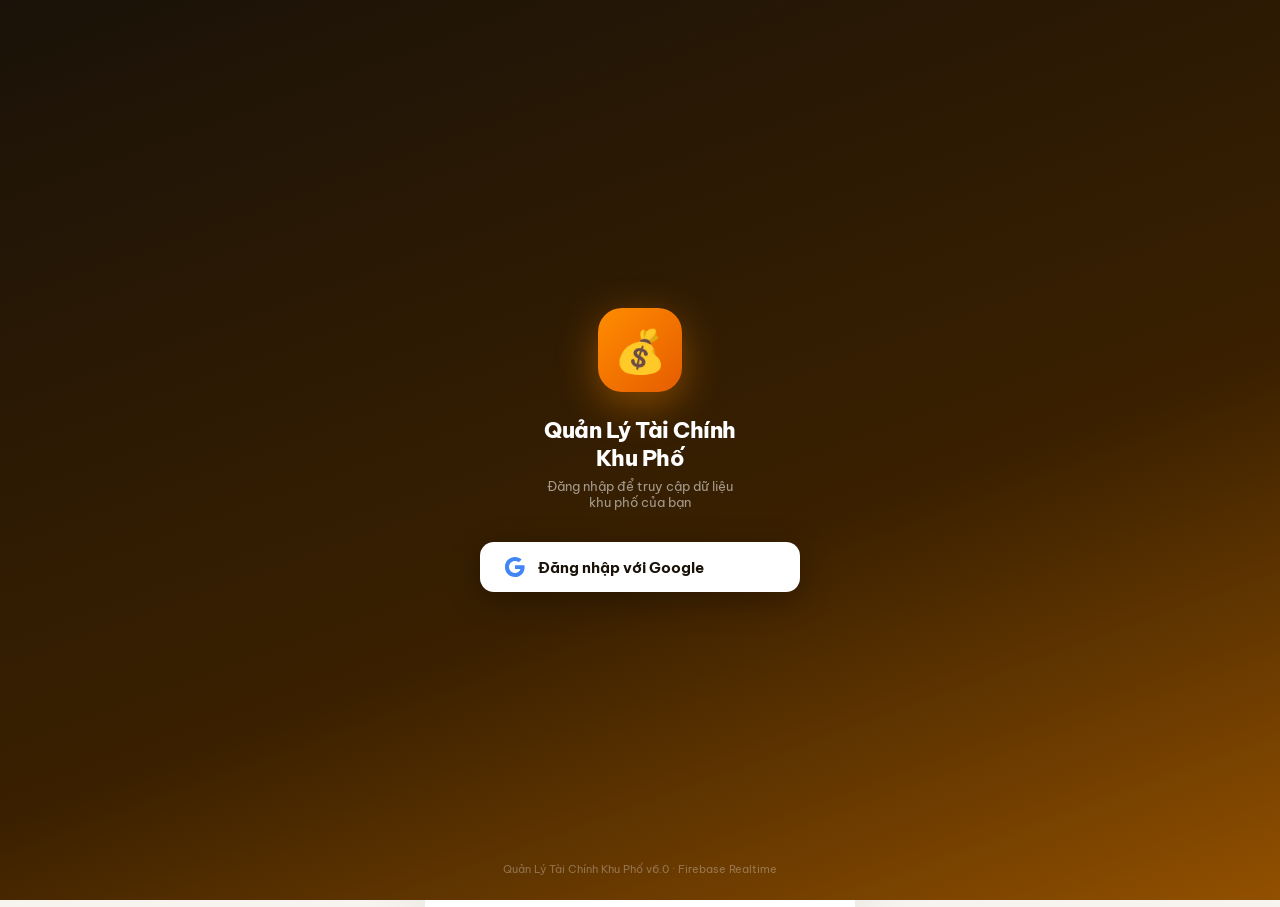
==== index.html @ 3a88b82d "Khoi tao du an Quan Ly Tai Chinh Khu Pho" ====
<!DOCTYPE html>
<html lang="vi">
<head>
<meta charset="utf-8"/>
<meta content="width=device-width, initial-scale=1.0, viewport-fit=cover" name="viewport"/>
<title>Quản Lý Tài Chính Khu Phố</title>

<!-- PWA META -->
<meta name="theme-color" content="#FF8C00"/>
<meta name="apple-mobile-web-app-capable" content="yes"/>
<meta name="apple-mobile-web-app-status-bar-style" content="black-translucent"/>
<meta name="apple-mobile-web-app-title" content="Tài Chính KP"/>
<meta name="mobile-web-app-capable" content="yes"/>
<meta name="application-name" content="Tài Chính KP"/>
<meta name="description" content="Ứng dụng quản lý tài chính khu phố – thu chi, báo cáo, đồng bộ đám mây Firebase, sao lưu JSON"/>
<link rel="manifest" href="./manifest.json" id="pwa-manifest"/>
<!-- Icon tĩnh (dùng khi host HTTPS); bản blob được JS tiêm dự phòng cho file:// -->
<link rel="apple-touch-icon" href="./icon-192.svg" id="apple-touch-icon"/>
<link rel="icon" type="image/svg+xml" href="./icon-192.svg" id="favicon-svg"/>

<link rel="preconnect" href="https://fonts.googleapis.com">
<link href="https://fonts.googleapis.com/css2?family=Be+Vietnam+Pro:wght@300;400;500;600;700;800&family=Playfair+Display:wght@700&display=swap" rel="stylesheet">
<link href="https://fonts.googleapis.com/css2?family=Material+Symbols+Outlined:opsz,wght,FILL,GRAD@20..48,100..700,0..1,-50..200" rel="stylesheet"/>
<!-- QR code thật (node-qrcode UMD) -->
<script src="https://cdn.jsdelivr.net/npm/qrcode@1.5.3/build/qrcode.min.js"></script>
<!-- Xuất Excel .xlsx (SheetJS) -->
<script src="https://cdn.jsdelivr.net/npm/xlsx@0.18.5/dist/xlsx.full.min.js"></script>
<!-- Firebase SDK (tách ra js/firebase.js — nạp dạng module) -->
<script type="module" src="./js/firebase.js"></script>
<!-- Stylesheet (tách ra css/styles.css) -->
<link rel="stylesheet" href="./css/styles.css">
</head>
<body>
<!-- LOGIN SCREEN -->
<div id="login-screen" style="
  position:fixed;inset:0;z-index:9999;
  background:linear-gradient(160deg,#1A1208 0%,#3A2000 60%,#FF8C00 150%);
  display:flex;flex-direction:column;align-items:center;justify-content:center;
  font-family:'Be Vietnam Pro',sans-serif;
  padding:32px 24px;
">
  <div style="width:84px;height:84px;border-radius:24px;background:linear-gradient(135deg,#FF8C00,#E65C00);display:flex;align-items:center;justify-content:center;font-size:42px;margin-bottom:24px;box-shadow:0 12px 40px rgba(255,140,0,0.4)">💰</div>
  <h1 style="color:white;font-size:22px;font-weight:800;margin:0 0 6px;letter-spacing:-.5px;text-align:center">Quản Lý Tài Chính<br>Khu Phố</h1>
  <p style="color:rgba(255,255,255,.55);font-size:13px;margin:0 0 32px;text-align:center">Đăng nhập để truy cập dữ liệu<br>khu phố của bạn</p>
  <button id="btn-google-login" onclick="signInWithGoogle()" style="
    display:flex;align-items:center;gap:12px;
    background:white;color:#1A1208;border:none;border-radius:14px;
    padding:14px 24px;font-size:15px;font-weight:700;
    font-family:inherit;cursor:pointer;width:100%;max-width:320px;
    box-shadow:0 8px 32px rgba(0,0,0,0.3);transition:transform .2s,box-shadow .2s;
  " onmouseover="this.style.transform='translateY(-2px)'" onmouseout="this.style.transform=''">
    <svg width="22" height="22" viewBox="0 0 48 48"><path fill="#4285F4" d="M44.5 20H24v8.5h11.8C34.7 33.9 29.8 37 24 37c-7.2 0-13-5.8-13-13s5.8-13 13-13c3.1 0 5.9 1.1 8.1 2.9l6.4-6.4C34.6 4.1 29.6 2 24 2 11.8 2 2 11.8 2 24s9.8 22 22 22c11 0 21-8 21-22 0-1.3-.2-2.7-.5-4z"/></svg>
    Đăng nhập với Google
  </button>
  <div id="login-loading" style="display:none;margin-top:20px;color:rgba(255,255,255,.6);font-size:13px;align-items:center;gap:8px">
    <div style="width:16px;height:16px;border:2px solid rgba(255,255,255,.3);border-top-color:white;border-radius:50%;animation:spin 1s linear infinite"></div>
    Đang đăng nhập...
  </div>
  <p id="login-error" style="color:#FF6B6B;font-size:12px;margin-top:16px;text-align:center;display:none"></p>
  <div style="position:absolute;bottom:24px;color:rgba(255,255,255,.3);font-size:11px;text-align:center">
    Quản Lý Tài Chính Khu Phố v6.0 · Firebase Realtime
  </div>
</div>

<!-- NEIGHBORHOOD PICKER SCREEN -->
<div id="nb-picker-screen" style="
  position:fixed;inset:0;z-index:9998;display:none;
  background:linear-gradient(160deg,#1A1208 0%,#3A2000 60%,#FF8C00 150%);
  font-family:'Be Vietnam Pro',sans-serif;overflow-y:auto;
  padding:40px 24px 32px;
">
  <div style="max-width:380px;margin:0 auto">
    <div style="text-align:center;margin-bottom:32px">
      <div style="width:64px;height:64px;border-radius:18px;background:linear-gradient(135deg,#FF8C00,#E65C00);display:flex;align-items:center;justify-content:center;font-size:32px;margin:0 auto 16px;box-shadow:0 8px 24px rgba(255,140,0,0.4)">🏘️</div>
      <h2 style="color:white;font-size:20px;font-weight:800;margin:0 0 6px">Chọn Khu Phố</h2>
      <p id="nb-picker-user" style="color:rgba(255,255,255,.55);font-size:12px;margin:0">Đã đăng nhập</p>
    </div>

    <!-- Existing neighborhoods -->
    <div id="my-neighborhoods-section" style="display:none;margin-bottom:20px">
      <div style="color:rgba(255,255,255,.6);font-size:11px;font-weight:700;text-transform:uppercase;letter-spacing:1px;margin-bottom:10px">Khu phố của bạn</div>
      <div id="my-neighborhoods-list"></div>
    </div>

    <!-- Join with code -->
    <div style="background:rgba(255,255,255,.1);border-radius:16px;padding:18px;margin-bottom:14px;backdrop-filter:blur(10px)">
      <div style="color:white;font-size:14px;font-weight:700;margin-bottom:12px;display:flex;align-items:center;gap:8px">
        <span style="font-size:20px">🔑</span> Tham gia bằng mã
      </div>
      <input id="join-code-input" type="text" placeholder="Nhập mã khu phố (VD: KP-1234)"
        style="width:100%;padding:12px 14px;border:2px solid rgba(255,255,255,.3);border-radius:10px;background:rgba(255,255,255,.15);color:white;font-family:inherit;font-size:14px;font-weight:600;outline:none;letter-spacing:2px;text-transform:uppercase;margin-bottom:10px"
        oninput="this.value=this.value.toUpperCase()"
        onkeydown="if(event.key==='Enter') joinNeighborhood()">
      <button onclick="joinNeighborhood()" style="width:100%;padding:12px;background:white;color:#1A1208;border:none;border-radius:10px;font-family:inherit;font-size:14px;font-weight:700;cursor:pointer">
        Tham gia khu phố
      </button>
    </div>

    <!-- Create new -->
    <div style="background:rgba(255,255,255,.08);border-radius:16px;padding:18px;backdrop-filter:blur(10px)">
      <div style="color:white;font-size:14px;font-weight:700;margin-bottom:12px;display:flex;align-items:center;gap:8px">
        <span style="font-size:20px">✨</span> Tạo khu phố mới
      </div>
      <input id="create-nb-name" type="text" placeholder="Tên khu phố (VD: Khu phố 3, P.Tân Hiệp)"
        style="width:100%;padding:12px 14px;border:2px solid rgba(255,255,255,.3);border-radius:10px;background:rgba(255,255,255,.15);color:white;font-family:inherit;font-size:13px;outline:none;margin-bottom:10px"
        onkeydown="if(event.key==='Enter') createNeighborhood()">
      <button onclick="createNeighborhood()" style="width:100%;padding:12px;background:linear-gradient(135deg,#FF8C00,#E65C00);color:white;border:none;border-radius:10px;font-family:inherit;font-size:14px;font-weight:700;cursor:pointer">
        Tạo & Trở thành Thủ quỹ
      </button>
    </div>

    <p id="nb-picker-error" style="color:#FF6B6B;font-size:12px;margin-top:14px;text-align:center;display:none"></p>
    <p id="nb-picker-loading" style="color:rgba(255,255,255,.6);font-size:12px;margin-top:14px;text-align:center;display:none">⏳ Đang xử lý...</p>

    <div style="text-align:center;margin-top:20px">
      <button onclick="signOutUser()" style="background:none;border:none;color:rgba(255,255,255,.4);font-size:12px;font-family:inherit;cursor:pointer">Đăng xuất</button>
    </div>
  </div>
</div>

<!-- Loading overlay -->
<div id="app-loading" style="
  position:fixed;inset:0;z-index:500;
  background:rgba(255,255,255,0.95);
  display:flex;flex-direction:column;align-items:center;justify-content:center;
  gap:14px;font-family:'Be Vietnam Pro',sans-serif;
">
  <div style="width:48px;height:48px;border:3px solid #EAE4DC;border-top-color:#FF8C00;border-radius:50%;animation:spin 1s linear infinite"></div>
  <p id="loading-text" style="font-size:14px;font-weight:600;color:#7A6E62">Đang tải dữ liệu...</p>
</div>

<!-- PWA INSTALL BANNER -->
<div id="pwa-banner">
  <div class="pwa-banner-icon">💰</div>
  <div class="pwa-banner-text">
    <div class="pwa-banner-title">Cài đặt ứng dụng</div>
    <div class="pwa-banner-sub">Dùng như app thật, không cần mạng</div>
  </div>
  <div class="pwa-banner-actions">
    <button class="pwa-btn-install" onclick="installPWA()">Cài đặt</button>
    <button class="pwa-btn-dismiss" onclick="dismissBanner()"><span class="material-symbols-outlined" style="font-size:18px">close</span></button>
  </div>
</div>

<div class="app">
  <!-- HEADER -->
  <header>
    <div class="avatar" id="header-avatar" onclick="showPage('settings')" style="cursor:pointer">
      <img id="user-photo" src="" alt="" style="width:100%;height:100%;border-radius:50%;object-fit:cover;display:none">
      <span class="material-symbols-outlined" id="user-default-icon" style="font-size:22px">account_circle</span>
    </div>
    <div class="header-info">
      <p id="header-greeting">Chào mừng trở lại,</p>
      <h2 id="neighborhood-name">Khu phố 3, P. Tân Hiệp</h2>
    </div>
    <div class="header-actions">
      <div id="sync-indicator" style="display:none;width:8px;height:8px;border-radius:50%;background:#2D9E6A;margin-right:4px" title="Đã đồng bộ Firebase"></div>
      <button class="icon-btn" onclick="toggleDarkMode()" title="Chế độ tối / sáng">
        <span class="material-symbols-outlined" id="theme-icon" style="font-size:22px">dark_mode</span>
      </button>
      <button class="icon-btn admin-only" onclick="openApprovalModal()" title="Duyệt chi" style="position:relative">
        <span class="material-symbols-outlined" style="font-size:22px">pending_actions</span>
        <span id="approval-header-badge" style="display:none;position:absolute;top:2px;right:2px;background:var(--danger);color:white;font-size:9px;font-weight:800;min-width:14px;height:14px;border-radius:7px;padding:0 3px;line-height:14px;text-align:center"></span>
      </button>
      <button class="icon-btn" onclick="showPage('settings')" title="Cài đặt"><span class="material-symbols-outlined" style="font-size:22px">settings</span></button>
    </div>
  </header>

  <!-- MAIN -->
  <main>
    <!-- DASHBOARD PAGE -->
    <div class="page active" id="page-dashboard">
      <div class="balance-card">
        <p class="balance-label">Số dư quỹ hiện tại</p>
        <div class="balance-amount" id="total-balance">0<span>VND</span></div>
        <div class="balance-footer">
          <div>
            <div style="opacity:.75; font-size:11px; margin-bottom:2px;">Cập nhật lần cuối</div>
            <div id="last-updated" style="font-size:12px; font-weight:600;">--</div>
          </div>
          <span class="material-symbols-outlined icon">account_balance_wallet</span>
        </div>
      </div>
      <div class="stat-row">
        <div class="stat-card">
          <div class="stat-icon income"><span class="material-symbols-outlined">trending_up</span></div>
          <div><div class="stat-label">Thu tháng này</div><div class="stat-value income" id="month-income">0đ</div></div>
        </div>
        <div class="stat-card">
          <div class="stat-icon expense"><span class="material-symbols-outlined">trending_down</span></div>
          <div><div class="stat-label">Chi tháng này</div><div class="stat-value expense" id="month-expense">0đ</div></div>
        </div>
      </div>
      <div id="budget-overview-section" style="display:none; margin: 16px 16px 0;">
        <div style="background:white;border:1px solid var(--border);border-radius:var(--radius-sm);padding:14px 16px;">
          <div style="display:flex;justify-content:space-between;align-items:center;margin-bottom:10px">
            <span style="font-size:13px;font-weight:700">Ngân sách tháng này</span>
            <button class="btn-link" onclick="openBudgetModal()" style="font-size:11px">Chỉnh sửa</button>
          </div>
          <div id="budget-overview-list"></div>
        </div>
      </div>
      <section>
        <div class="section-header">
          <h3 class="section-title">Phân bổ quỹ</h3>
        </div>
        <div id="fund-list">
          <div class="empty-state"><span class="material-symbols-outlined">folder_open</span><p>Chưa có quỹ nào</p></div>
        </div>
      </section>
      <section>
        <div class="section-header">
          <h3 class="section-title">Giao dịch gần đây</h3>
          <button class="btn-link" onclick="showPage('history')">Tất cả</button>
        </div>
        <div id="recent-txs">
          <div class="empty-state"><span class="material-symbols-outlined">receipt_long</span><p>Chưa có giao dịch nào</p></div>
        </div>
      </section>
    </div>

    <!-- HISTORY PAGE -->
    <div class="page" id="page-history">
      <div class="page-title">Lịch sử giao dịch</div>
      <!-- Search Bar -->
      <div class="search-bar-wrap">
        <span class="material-symbols-outlined">search</span>
        <input class="search-input" id="search-input" type="text" placeholder="Tìm tên, số tiền, danh mục..."
          oninput="onSearchInput(this.value)">
        <button class="search-clear" id="search-clear" onclick="clearSearch()">
          <span class="material-symbols-outlined" style="font-size:16px">close</span>
        </button>
      </div>
      <!-- Type Filter -->
      <div class="filter-bar" id="filter-bar">
        <button class="filter-chip active" data-filter="all" onclick="filterTx('all')">Tất cả</button>
        <button class="filter-chip" data-filter="income" onclick="filterTx('income')">Thu nhập</button>
        <button class="filter-chip" data-filter="expense" onclick="filterTx('expense')">Chi phí</button>
      </div>
      <!-- Category Filter -->
      <div class="filter-bar" id="cat-filter-bar" style="margin-top:0"></div>
      <div style="padding: 0 16px;" id="all-txs-container">
        <div class="empty-state"><span class="material-symbols-outlined">receipt_long</span><p>Chưa có giao dịch nào</p></div>
      </div>
    </div>

    <!-- REPORT PAGE -->
    <div class="page" id="page-report">
      <div class="page-title">Báo cáo</div>
      <div class="month-nav">
        <button onclick="prevMonth()"><span class="material-symbols-outlined">chevron_left</span></button>
        <span id="report-month-label">--</span>
        <button onclick="nextMonth()"><span class="material-symbols-outlined">chevron_right</span></button>
      </div>
      <div class="report-summary">
        <div class="report-card">
          <div class="report-card-label">Thu</div>
          <div class="report-card-val" style="color:var(--success)" id="r-income">0đ</div>
        </div>
        <div class="report-card">
          <div class="report-card-label">Chi</div>
          <div class="report-card-val" style="color:var(--danger)" id="r-expense">0đ</div>
        </div>
        <div class="report-card">
          <div class="report-card-label">Số dư</div>
          <div class="report-card-val" style="color:var(--primary)" id="r-balance">0đ</div>
        </div>
      </div>
      <div class="chart-container">
        <div class="chart-title">Thu chi 6 tháng gần nhất</div>
        <div class="chart-legend">
          <div class="legend-item"><div class="legend-dot income"></div> Thu nhập</div>
          <div class="legend-item"><div class="legend-dot expense"></div> Chi phí</div>
        </div>
        <div class="bar-chart" id="bar-chart"></div>
      </div>
      <div class="chart-container" id="cat-pie-container" style="display:none">
        <div class="chart-title">Cơ cấu chi theo danh mục</div>
        <div style="display:flex;align-items:center;gap:16px;flex-wrap:wrap">
          <div id="cat-pie" style="width:120px;height:120px;border-radius:50%;flex-shrink:0"></div>
          <div id="cat-pie-legend" style="flex:1;min-width:140px"></div>
        </div>
      </div>
      <section>
        <div class="section-header">
          <h3 class="section-title">Giao dịch tháng này</h3>
          <div style="display:flex;gap:6px">
            <button class="btn-link" style="font-size:11px;display:flex;align-items:center;gap:3px" onclick="exportCSVMonth()">
              <span class="material-symbols-outlined" style="font-size:14px">table_view</span>CSV
            </button>
            <button class="btn-link" style="font-size:11px;display:flex;align-items:center;gap:3px;color:var(--success)" onclick="exportExcelMonth()">
              <span class="material-symbols-outlined" style="font-size:14px">grid_on</span>Excel
            </button>
            <button class="btn-link" style="font-size:11px;display:flex;align-items:center;gap:3px;color:var(--danger)" onclick="exportReportPDF()">
              <span class="material-symbols-outlined" style="font-size:14px">picture_as_pdf</span>PDF
            </button>
          </div>
        </div>
        <div id="report-txs"></div>
      </section>
    </div>

    <!-- SETTINGS PAGE -->
    <div class="page" id="page-settings">
      <div class="page-title">Cài đặt</div>
      <div class="settings-section">
        <div class="settings-title">Ứng dụng PWA</div>
        <div class="pwa-status-card">
          <div class="pwa-status-row">
            <div class="pwa-status-icon" style="background:#FFF3E0; color:var(--primary)">
              <span class="material-symbols-outlined">install_mobile</span>
            </div>
            <div style="flex:1">
              <div style="font-size:14px;font-weight:700">Cài đặt ứng dụng</div>
              <div style="font-size:11px;color:var(--text-muted);margin-top:2px" id="pwa-mode-text">Đang kiểm tra...</div>
            </div>
            <span id="pwa-status-badge" class="pwa-status-badge browser">Trình duyệt</span>
          </div>
          <button class="pwa-install-btn" id="pwa-install-settings-btn" onclick="installPWA()" disabled>
            <span class="material-symbols-outlined" style="font-size:18px">download</span>
            <span id="pwa-install-btn-text">Thêm vào màn hình chính</span>
          </button>
        </div>
        <div class="settings-item" onclick="showPwaGuide()">
          <div class="settings-item-icon" style="background:#EBF3FF; color:var(--info)"><span class="material-symbols-outlined">help_outline</span></div>
          <div class="settings-item-info">
            <div class="settings-item-title">Hướng dẫn cài đặt PWA</div>
            <div class="settings-item-sub">iOS, Android, máy tính</div>
          </div>
          <span class="material-symbols-outlined settings-item-arrow">chevron_right</span>
        </div>
      </div>
      <div class="settings-section">
        <div class="settings-title">Minh bạch thu chi</div>
        <div class="settings-item" onclick="openLookupModal()">
          <div class="settings-item-icon" style="background:#FFF3E0; color:var(--primary)"><span class="material-symbols-outlined">verified</span></div>
          <div class="settings-item-info">
            <div class="settings-item-title">Tra cứu mã phiếu thu/chi</div>
            <div class="settings-item-sub">Nhập mã trên phiếu để đối chiếu giao dịch</div>
          </div>
          <span class="material-symbols-outlined settings-item-arrow">chevron_right</span>
        </div>
      </div>
      <div class="settings-section">
        <div class="settings-title">Xuất dữ liệu</div>
        <div class="settings-item" onclick="openExportModal()">
          <div class="settings-item-icon" style="background:#E8F7F0; color:var(--success)"><span class="material-symbols-outlined">table_view</span></div>
          <div class="settings-item-info">
            <div class="settings-item-title">Xuất file CSV</div>
            <div class="settings-item-sub">Mở bằng Excel, Google Sheets</div>
          </div>
          <span class="material-symbols-outlined settings-item-arrow">chevron_right</span>
        </div>
        <div class="settings-item" onclick="openReceiptModal()">
          <div class="settings-item-icon" style="background:#FEF0F0; color:var(--danger)"><span class="material-symbols-outlined">receipt</span></div>
          <div class="settings-item-info">
            <div class="settings-item-title">Xuất phiếu thu PDF</div>
            <div class="settings-item-sub">In phiếu thu/chi cho từng giao dịch</div>
          </div>
          <span class="material-symbols-outlined settings-item-arrow">chevron_right</span>
        </div>
        <div class="settings-item" onclick="exportJSON()">
          <div class="settings-item-icon" style="background:#EBF3FF; color:var(--info)"><span class="material-symbols-outlined">data_object</span></div>
          <div class="settings-item-info">
            <div class="settings-item-title">Xuất dữ liệu JSON</div>
            <div class="settings-item-sub">Tải file backup về máy</div>
          </div>
          <span class="material-symbols-outlined settings-item-arrow">chevron_right</span>
        </div>
        <div class="settings-item" onclick="document.getElementById('import-file').click()">
          <div class="settings-item-icon" style="background:#FFF3E0; color:var(--primary)"><span class="material-symbols-outlined">upload</span></div>
          <div class="settings-item-info">
            <div class="settings-item-title">Nhập dữ liệu JSON</div>
            <div class="settings-item-sub">Khôi phục từ file backup</div>
          </div>
          <span class="material-symbols-outlined settings-item-arrow">chevron_right</span>
        </div>
        <input type="file" id="import-file" accept=".json" style="display:none" onchange="importJSON(event)">
      </div>
      <div class="settings-section">
        <div class="settings-title">Khu phố hiện tại</div>
        <div class="settings-item" style="cursor:default;flex-direction:column;align-items:stretch;gap:10px">
          <div style="display:flex;align-items:center;gap:10px">
            <div style="width:38px;height:38px;border-radius:12px;background:#FFF3E0;display:flex;align-items:center;justify-content:center;font-size:20px;flex-shrink:0">🏘️</div>
            <div style="flex:1">
              <div style="font-size:14px;font-weight:700" id="settings-nb-name">--</div>
              <div style="font-size:11px;color:var(--text-muted)" id="settings-nb-role">--</div>
            </div>
            <span id="settings-nb-role-badge" class="role-badge admin">🔑 Thủ quỹ</span>
          </div>
          <div style="background:var(--bg);border-radius:10px;padding:10px 14px;display:flex;align-items:center;justify-content:space-between">
            <div>
              <div style="font-size:10px;color:var(--text-muted);font-weight:600;margin-bottom:2px">MÃ THAM GIA</div>
              <div id="nb-join-code" style="font-size:20px;font-weight:900;letter-spacing:3px;color:var(--primary)">--</div>
            </div>
            <button onclick="copyJoinCode()" style="background:var(--primary);color:white;border:none;border-radius:8px;padding:8px 14px;font-family:inherit;font-size:12px;font-weight:700;cursor:pointer;display:flex;align-items:center;gap:4px">
              <span class="material-symbols-outlined" style="font-size:16px">content_copy</span>Sao chép
            </button>
          </div>
          <div style="font-size:11px;color:var(--text-muted);line-height:1.5">Chia sẻ mã này cho người dân để họ tham gia xem dữ liệu khu phố.</div>
          <div style="display:grid;grid-template-columns:1fr 1fr;gap:8px;margin-top:4px">
            <button onclick="openQRModal()" style="padding:10px;background:var(--primary-light);color:var(--primary);border:none;border-radius:10px;font-family:inherit;font-size:12px;font-weight:700;cursor:pointer;display:flex;align-items:center;justify-content:center;gap:6px">
              <span class="material-symbols-outlined" style="font-size:16px">qr_code_2</span>Mã QR
            </button>
            <button onclick="openApprovalModal()" class="admin-only" id="approval-btn" style="padding:10px;background:#FFF3E0;color:#E07800;border:none;border-radius:10px;font-family:inherit;font-size:12px;font-weight:700;cursor:pointer;display:flex;align-items:center;justify-content:center;gap:6px;position:relative">
              <span class="material-symbols-outlined" style="font-size:16px">pending_actions</span>Duyệt chi
              <span id="approval-badge" style="display:none;position:absolute;top:-4px;right:-4px;background:var(--danger);color:white;font-size:9px;font-weight:800;width:16px;height:16px;border-radius:50%;display:flex;align-items:center;justify-content:center;line-height:1" id="approval-count-badge">0</span>
            </button>
          </div>
        </div>
        <div class="settings-item" onclick="switchNeighborhood()">
          <div class="settings-item-icon" style="background:#EBF3FF;color:var(--info)"><span class="material-symbols-outlined">swap_horiz</span></div>
          <div class="settings-item-info">
            <div class="settings-item-title">Đổi / Tham gia khu phố khác</div>
            <div class="settings-item-sub">Quay lại màn hình chọn khu phố</div>
          </div>
          <span class="material-symbols-outlined settings-item-arrow">chevron_right</span>
        </div>
      </div>
      <div class="settings-section">
        <div class="settings-title">Tài khoản</div>
        <div class="settings-item" style="cursor:default">
          <div id="settings-user-photo" style="width:38px;height:38px;border-radius:50%;background:var(--primary-light);border:2px solid var(--primary);display:flex;align-items:center;justify-content:center;flex-shrink:0;overflow:hidden">
            <span class="material-symbols-outlined" style="color:var(--primary);font-size:20px">account_circle</span>
          </div>
          <div class="settings-item-info">
            <div class="settings-item-title" id="settings-user-name">--</div>
            <div class="settings-item-sub" id="settings-user-email">--</div>
          </div>
          <span id="firebase-sync-badge" class="pwa-status-badge installed" style="font-size:10px">🔥 Firebase</span>
        </div>
        <div class="settings-item" onclick="signOutUser()" style="border-color:#FDC5C5">
          <div class="settings-item-icon" style="background:#FEF0F0;color:var(--danger)"><span class="material-symbols-outlined">logout</span></div>
          <div class="settings-item-info">
            <div class="settings-item-title" style="color:var(--danger)">Đăng xuất</div>
            <div class="settings-item-sub">Thoát khỏi tài khoản Google</div>
          </div>
          <span class="material-symbols-outlined settings-item-arrow">chevron_right</span>
        </div>
      </div>
      <div class="settings-section">
        <div class="settings-title">Minh bạch</div>
        <div class="settings-item" onclick="openActivityModal()">
          <div class="settings-item-icon" style="background:#F3E8FF; color:#7C3AED"><span class="material-symbols-outlined">history</span></div>
          <div class="settings-item-info">
            <div class="settings-item-title">Nhật ký hoạt động</div>
            <div class="settings-item-sub" id="activity-sub">Ai thêm / sửa / xóa · phục hồi giao dịch</div>
          </div>
          <span class="material-symbols-outlined settings-item-arrow">chevron_right</span>
        </div>
      </div>
      <div class="settings-section">
        <div class="settings-title">Đồng bộ Firebase</div>
        <div class="settings-item" onclick="forceSyncFromFirebase()" >
          <div class="settings-item-icon" style="background:#E8F0FE;color:#1A73E8"><span class="material-symbols-outlined">cloud_sync</span></div>
          <div class="settings-item-info">
            <div class="settings-item-title">Đồng bộ thủ công</div>
            <div class="settings-item-sub" id="firebase-last-sync">Chưa đồng bộ</div>
          </div>
          <span class="material-symbols-outlined settings-item-arrow">chevron_right</span>
        </div>
      </div>
      <div class="settings-section">
        <div class="settings-title">Cấu hình</div>
        <div class="settings-item" onclick="openNeighborhoodModal()">
          <div class="settings-item-icon" style="background:#FFF3E0; color:var(--primary)"><span class="material-symbols-outlined">apartment</span></div>
          <div class="settings-item-info">
            <div class="settings-item-title">Tên khu phố</div>
            <div class="settings-item-sub" id="nb-name-sub">--</div>
          </div>
          <span class="material-symbols-outlined settings-item-arrow">chevron_right</span>
        </div>
        <div class="settings-item" onclick="openFundModal()">
          <div class="settings-item-icon" style="background:#F3E8FF; color:#7C3AED"><span class="material-symbols-outlined">folder</span></div>
          <div class="settings-item-info">
            <div class="settings-item-title">Quản lý quỹ</div>
            <div class="settings-item-sub" id="fund-count-sub">0 quỹ đang hoạt động</div>
          </div>
          <span class="material-symbols-outlined settings-item-arrow">chevron_right</span>
        </div>
        <div class="settings-item" onclick="openCategoryModal()">
          <div class="settings-item-icon" style="background:#FEF0F0; color:var(--danger)"><span class="material-symbols-outlined">category</span></div>
          <div class="settings-item-info">
            <div class="settings-item-title">Danh mục giao dịch</div>
            <div class="settings-item-sub" id="cat-count-sub">0 danh mục</div>
          </div>
          <span class="material-symbols-outlined settings-item-arrow">chevron_right</span>
        </div>
        <div class="settings-item" onclick="openBudgetModal()">
          <div class="settings-item-icon" style="background:#E8F7F0; color:var(--success)"><span class="material-symbols-outlined">savings</span></div>
          <div class="settings-item-info">
            <div class="settings-item-title">Ngân sách tháng</div>
            <div class="settings-item-sub" id="budget-sub">Chưa đặt ngân sách</div>
          </div>
          <span class="material-symbols-outlined settings-item-arrow">chevron_right</span>
        </div>
        <div class="settings-item" onclick="openMembersModal()">
          <div class="settings-item-icon" style="background:#EBF3FF; color:var(--info)"><span class="material-symbols-outlined">group</span></div>
          <div class="settings-item-info">
            <div class="settings-item-title">Phân quyền thành viên</div>
            <div class="settings-item-sub" id="member-count-sub">Chỉ mình bạn</div>
          </div>
          <span class="material-symbols-outlined settings-item-arrow">chevron_right</span>
        </div>
      </div>
      <div class="settings-section">
        <div class="settings-title">Nguy hiểm</div>
        <div class="settings-item" onclick="confirmClearData()" style="border-color:#FDC5C5">
          <div class="settings-item-icon" style="background:#FEF0F0; color:var(--danger)"><span class="material-symbols-outlined">delete_forever</span></div>
          <div class="settings-item-info">
            <div class="settings-item-title" style="color:var(--danger)">Xóa toàn bộ dữ liệu</div>
            <div class="settings-item-sub">Không thể hoàn tác</div>
          </div>
          <span class="material-symbols-outlined settings-item-arrow">chevron_right</span>
        </div>
      </div>
      <div style="text-align:center; padding: 24px 16px; font-size:11px; color:var(--text-muted)">
        Quản Lý Tài Chính Khu Phố v6.0<br>🔥 Firebase · PWA · Offline Ready
      </div>
    </div>
  </main>

  <!-- BOTTOM NAV -->
  <nav>
    <button class="nav-item active" id="nav-dashboard" onclick="showPage('dashboard')">
      <span class="material-symbols-outlined" style="font-variation-settings:'FILL' 1">dashboard</span>
      <span>Bảng tin</span>
    </button>
    <button class="nav-item" id="nav-history" onclick="showPage('history')">
      <span class="material-symbols-outlined">history</span>
      <span>Lịch sử</span>
    </button>
    <div class="nav-add">
      <button class="nav-add-btn" onclick="openTxModal()">
        <span class="material-symbols-outlined">add</span>
      </button>
    </div>
    <button class="nav-item" id="nav-report" onclick="showPage('report')">
      <span class="material-symbols-outlined">bar_chart</span>
      <span>Báo cáo</span>
    </button>
    <button class="nav-item" id="nav-settings" onclick="showPage('settings')">
      <span class="material-symbols-outlined">settings</span>
      <span>Cài đặt</span>
    </button>
  </nav>
</div>

<!-- EXPORT CSV MODAL -->
<div class="modal-overlay" id="export-modal">
  <div class="modal">
    <div class="modal-handle"></div>
    <div class="modal-title">Xuất file CSV</div>
    <div class="form-group">
      <label class="form-label">Phạm vi xuất</label>
      <select class="form-select" id="csv-range" onchange="updateCSVPreview()">
        <option value="all">Tất cả giao dịch</option>
        <option value="month">Tháng hiện tại</option>
        <option value="income">Chỉ thu nhập</option>
        <option value="expense">Chỉ chi phí</option>
      </select>
    </div>
    <div class="form-group">
      <label class="form-label">Bao gồm cột</label>
      <div style="display:grid;grid-template-columns:1fr 1fr;gap:8px">
        <label style="display:flex;align-items:center;gap:8px;font-size:13px;cursor:pointer">
          <input type="checkbox" id="csv-col-date" checked style="accent-color:var(--primary)" onchange="updateCSVPreview()"> Ngày
        </label>
        <label style="display:flex;align-items:center;gap:8px;font-size:13px;cursor:pointer">
          <input type="checkbox" id="csv-col-name" checked style="accent-color:var(--primary)" onchange="updateCSVPreview()"> Tên
        </label>
        <label style="display:flex;align-items:center;gap:8px;font-size:13px;cursor:pointer">
          <input type="checkbox" id="csv-col-type" checked style="accent-color:var(--primary)" onchange="updateCSVPreview()"> Loại
        </label>
        <label style="display:flex;align-items:center;gap:8px;font-size:13px;cursor:pointer">
          <input type="checkbox" id="csv-col-amount" checked style="accent-color:var(--primary)" onchange="updateCSVPreview()"> Số tiền
        </label>
        <label style="display:flex;align-items:center;gap:8px;font-size:13px;cursor:pointer">
          <input type="checkbox" id="csv-col-fund" checked style="accent-color:var(--primary)" onchange="updateCSVPreview()"> Quỹ
        </label>
        <label style="display:flex;align-items:center;gap:8px;font-size:13px;cursor:pointer">
          <input type="checkbox" id="csv-col-note" checked style="accent-color:var(--primary)" onchange="updateCSVPreview()"> Ghi chú
        </label>
      </div>
    </div>
    <div id="csv-preview-box" style="background:var(--bg);border-radius:10px;padding:12px;font-size:11px;font-family:monospace;color:var(--text-muted);margin-bottom:16px;max-height:100px;overflow:hidden;line-height:1.6"></div>
    <button class="btn btn-primary" onclick="doExportCSV()">
      <span class="material-symbols-outlined" style="font-size:18px;vertical-align:middle;margin-right:4px">download</span>Tải xuống CSV
    </button>
    <button class="btn btn-secondary" onclick="closeModal('export-modal')">Hủy</button>
  </div>
</div>

<!-- RECEIPT PDF MODAL -->
<div class="modal-overlay" id="receipt-modal">
  <div class="modal">
    <div class="modal-handle"></div>
    <div class="modal-title">Xuất phiếu thu/chi PDF</div>
    <div class="form-group">
      <label class="form-label">Chọn giao dịch</label>
      <select class="form-select" id="receipt-tx-select">
        <option value="">-- Chọn giao dịch --</option>
      </select>
    </div>
    <div class="form-group">
      <label class="form-label">Người lập phiếu</label>
      <input class="form-input" id="receipt-author" type="text" placeholder="VD: Nguyễn Văn A">
    </div>
    <div class="form-group">
      <label class="form-label">Ghi chú thêm trên phiếu</label>
      <input class="form-input" id="receipt-extra-note" type="text" placeholder="VD: Đã nhận đủ tiền">
    </div>
    <div style="background:var(--bg);border-radius:10px;padding:12px;margin-bottom:16px">
      <p style="font-size:11px;color:var(--text-muted);text-align:center">Xem trước phiếu</p>
      <div id="receipt-preview" style="margin-top:8px;pointer-events:none;transform-origin:top center;transform:scale(0.65);height:200px;overflow:hidden"></div>
    </div>
    <button class="btn btn-primary" onclick="printReceiptPDF()">
      <span class="material-symbols-outlined" style="font-size:18px;vertical-align:middle;margin-right:4px">print</span>In / Lưu PDF
    </button>
    <button class="btn btn-secondary" style="margin-top:8px" onclick="closeModal('receipt-modal')">Hủy</button>
  </div>
</div>

<!-- RECEIPT LOOKUP MODAL: tra cứu mã phiếu thu/chi để tăng tính minh bạch -->
<div class="modal-overlay" id="lookup-modal">
  <div class="modal">
    <div class="modal-handle"></div>
    <div class="modal-title">Tra cứu mã phiếu thu/chi</div>
    <p style="font-size:12px;color:var(--text-muted);margin:-8px 0 16px">Nhập mã in trên phiếu (VD: 2026-0007) để xem lại giao dịch tương ứng, đảm bảo minh bạch thu chi.</p>
    <div class="form-group">
      <label class="form-label">Mã phiếu</label>
      <div style="display:flex;gap:8px">
        <input class="form-input" id="lookup-code-input" type="text" placeholder="VD: 2026-0007" style="flex:1;text-transform:uppercase;font-family:'Courier New',monospace;font-weight:700;letter-spacing:.5px" autocomplete="off">
        <button class="btn btn-primary" style="width:auto;padding:0 18px;margin:0" onclick="doLookupReceipt()">
          <span class="material-symbols-outlined" style="font-size:18px">search</span>
        </button>
      </div>
    </div>
    <div id="lookup-result"></div>
    <button class="btn btn-secondary" style="margin-top:14px" onclick="closeModal('lookup-modal')">Đóng</button>
  </div>
</div>

<!-- CATEGORY MODAL -->
<div class="modal-overlay" id="category-modal">
  <div class="modal">
    <div class="modal-handle"></div>
    <div class="modal-title">Danh mục giao dịch</div>
    <div id="category-list" style="margin-bottom:16px;max-height:220px;overflow-y:auto"></div>
    <div style="display:flex;gap:8px;margin-bottom:16px">
      <input class="form-input" id="new-cat-name" type="text" placeholder="Tên danh mục mới..." style="flex:1;margin:0">
      <select class="form-select" id="new-cat-icon" style="width:110px;margin:0">
        <option value="🏗️">🏗️ Hạ tầng</option>
        <option value="🎓">🎓 Giáo dục</option>
        <option value="🔒">🔒 An ninh</option>
        <option value="🎉">🎉 Lễ hội</option>
        <option value="💧">💧 Điện nước</option>
        <option value="🌿">🌿 Môi trường</option>
        <option value="🏥">🏥 Y tế</option>
        <option value="🤝">🤝 Hỗ trợ</option>
        <option value="📋">📋 Hành chính</option>
        <option value="💰">💰 Khác</option>
      </select>
    </div>
    <button class="btn btn-primary" onclick="addCategory()">+ Thêm danh mục</button>
    <button class="btn btn-secondary" onclick="closeModal('category-modal')">Đóng</button>
  </div>
</div>

<!-- BUDGET MODAL -->
<div class="modal-overlay" id="budget-modal">
  <div class="modal">
    <div class="modal-handle"></div>
    <div class="modal-title">Ngân sách tháng</div>
    <p style="font-size:12px;color:var(--text-muted);margin-bottom:14px">Đặt hạn mức chi tiêu theo danh mục. App sẽ cảnh báo khi gần đạt ngưỡng.</p>
    <div id="budget-list" style="margin-bottom:16px;max-height:300px;overflow-y:auto"></div>
    <button class="btn btn-secondary" onclick="closeModal('budget-modal')">Đóng</button>
  </div>
</div>

<!-- MEMBERS MODAL -->
<div class="modal-overlay" id="members-modal">
  <div class="modal">
    <div class="modal-handle"></div>
    <div class="modal-title">Phân quyền thành viên</div>
    <p style="font-size:12px;color:var(--text-muted);margin-bottom:14px">Quản lý và tra cứu vai trò các thành viên trong khu phố.</p>
    <div id="members-list" style="margin-bottom:16px"></div>
    <div id="invite-member-section" style="background:var(--bg);border-radius:12px;padding:14px;margin-bottom:16px">
      <div style="font-size:12px;font-weight:700;margin-bottom:10px">Mời thành viên mới (Chỉ Thủ quỹ)</div>
      <input class="form-input" id="invite-email" type="email" placeholder="Email Google của thành viên" style="margin-bottom:8px">
      <select class="form-select" id="invite-role" style="margin-bottom:10px">
        <option value="member">👤 Thành viên – Xem & được thêm giao dịch</option>
        <option value="viewer">👁️ Người xem – Chỉ xem dữ liệu</option>
        <option value="admin">🔑 Thủ quỹ – Toàn quyền quản trị</option>
      </select>
      <button class="btn btn-primary" style="margin:0" onclick="inviteMember()">
        <span class="material-symbols-outlined" style="font-size:16px;vertical-align:middle;margin-right:4px">person_add</span>Gửi lời mời
      </button>
    </div>
    <div style="background:#FFF8E7;border:1px solid #FFE0B2;border-radius:10px;padding:12px;font-size:11px;color:#5D4037;line-height:1.6">
      <div style="font-weight:700;margin-bottom:5px;color:#E65100">📌 Chi tiết phân quyền vai trò:</div>
      <div style="margin-bottom:4px">🔑 <strong>Thủ quỹ (Admin):</strong> Toàn quyền quản trị, thêm/sửa/xóa giao dịch, quản lý các quỹ, duyệt đề xuất và phân quyền thành viên.</div>
      <div style="margin-bottom:4px">👤 <strong>Thành viên (Member):</strong> Xem toàn bộ số liệu khu phố và <strong>được thêm giao dịch</strong> (gửi đề xuất thu/chi kèm ảnh hóa đơn để Thủ quỹ duyệt).</div>
      <div>👁️ <strong>Người xem (Viewer):</strong> Chỉ xem số liệu và báo cáo công khai, không có quyền thêm hay sửa đổi dữ liệu.</div>
    </div>
    <button class="btn btn-secondary" onclick="closeModal('members-modal')" style="margin-top:12px">Đóng</button>
  </div>
</div>

<!-- PWA GUIDE MODAL -->
<div class="modal-overlay" id="pwa-guide-modal">
  <div class="modal">
    <div class="modal-handle"></div>
    <div class="modal-title">Hướng dẫn cài đặt PWA</div>
    <div style="space-y:12px">

      <div style="background:#FFF3E0;border-radius:12px;padding:14px;margin-bottom:12px">
        <div style="font-size:13px;font-weight:700;margin-bottom:8px;display:flex;align-items:center;gap:6px">
          <span style="font-size:18px">🍎</span> iPhone / iPad (Safari)
        </div>
        <ol style="font-size:12px;color:var(--text-muted);padding-left:16px;line-height:2">
          <li>Mở Safari và truy cập trang này</li>
          <li>Bấm nút <strong>Chia sẻ</strong> <span style="background:#eee;padding:2px 6px;border-radius:4px">⬆</span></li>
          <li>Chọn <strong>"Thêm vào Màn hình chính"</strong></li>
          <li>Bấm <strong>Thêm</strong> để hoàn tất</li>
        </ol>
      </div>

      <div style="background:#E8F7F0;border-radius:12px;padding:14px;margin-bottom:12px">
        <div style="font-size:13px;font-weight:700;margin-bottom:8px;display:flex;align-items:center;gap:6px">
          <span style="font-size:18px">🤖</span> Android (Chrome)
        </div>
        <ol style="font-size:12px;color:var(--text-muted);padding-left:16px;line-height:2">
          <li>Mở Chrome và truy cập trang này</li>
          <li>Bấm menu <strong>⋮</strong> góc phải trên</li>
          <li>Chọn <strong>"Thêm vào màn hình chính"</strong></li>
          <li>Xác nhận <strong>Thêm</strong></li>
        </ol>
      </div>

      <div style="background:#EBF3FF;border-radius:12px;padding:14px;margin-bottom:12px">
        <div style="font-size:13px;font-weight:700;margin-bottom:8px;display:flex;align-items:center;gap:6px">
          <span style="font-size:18px">💻</span> Máy tính (Chrome / Edge)
        </div>
        <ol style="font-size:12px;color:var(--text-muted);padding-left:16px;line-height:2">
          <li>Bấm biểu tượng <strong>⊕</strong> trên thanh địa chỉ</li>
          <li>Hoặc vào menu → <strong>"Cài đặt trang này"</strong></li>
          <li>Bấm <strong>Cài đặt</strong> để thêm vào desktop</li>
        </ol>
      </div>

      <div style="background:var(--bg);border-radius:12px;padding:12px;font-size:11px;color:var(--text-muted);line-height:1.7">
        ✅ Sau khi cài đặt: ứng dụng chạy toàn màn hình, không có thanh địa chỉ, hoạt động offline và lưu dữ liệu cục bộ trên thiết bị.
      </div>
    </div>
    <button class="btn btn-primary" style="margin-top:16px" onclick="closeModal('pwa-guide-modal')">Đã hiểu</button>
  </div>
</div>

<!-- ADD TRANSACTION MODAL -->
<div class="modal-overlay" id="tx-modal">
  <div class="modal">
    <div class="modal-handle"></div>
    <div class="modal-title" id="tx-modal-title">Thêm giao dịch</div>
    <div class="form-group">
      <label class="form-label">Loại giao dịch</label>
      <div class="type-toggle">
        <button class="type-btn income active" id="btn-income" onclick="setType('income')">
          <span class="material-symbols-outlined" style="font-size:18px">add_circle</span> Thu nhập
        </button>
        <button class="type-btn expense" id="btn-expense" onclick="setType('expense')">
          <span class="material-symbols-outlined" style="font-size:18px">remove_circle</span> Chi phí
        </button>
      </div>
    </div>
    <div class="form-group">
      <label class="form-label">Tên giao dịch</label>
      <input class="form-input" id="tx-name" type="text" placeholder="VD: Đóng góp Quý 3, Sửa đèn đường...">
    </div>
    <div class="form-group">
      <label class="form-label">Số tiền (VND)</label>
      <input class="form-input" id="tx-amount" type="number" min="0" placeholder="0" oninput="updateAmountHelper()">
      <div class="amount-helper" id="amount-helper"></div>
    </div>
    <div class="form-group">
      <label class="form-label">Ngày</label>
      <input class="form-input" id="tx-date" type="date">
    </div>
    <div class="form-group">
      <label class="form-label">Quỹ</label>
      <select class="form-select" id="tx-fund">
        <option value="">-- Quỹ chung --</option>
      </select>
    </div>
    <div class="form-group">
      <label class="form-label">Danh mục</label>
      <select class="form-select" id="tx-category">
        <option value="">-- Không phân loại --</option>
      </select>
    </div>
    <div class="form-group">
      <label class="form-label">Ghi chú</label>
      <input class="form-input" id="tx-note" type="text" placeholder="Ghi chú thêm (không bắt buộc)">
    </div>
    <div class="form-group">
      <label class="form-label">📸 Ảnh hóa đơn / chứng từ</label>
      <div id="receipt-photo-area" onclick="document.getElementById('receipt-photo-input').click()" style="
        border:2px dashed var(--border);border-radius:12px;padding:16px;text-align:center;
        cursor:pointer;background:var(--bg);transition:border-color .2s;min-height:80px;
        display:flex;align-items:center;justify-content:center;flex-direction:column;gap:6px;
      " onmouseover="this.style.borderColor='var(--primary)'" onmouseout="this.style.borderColor='var(--border)'">
        <span class="material-symbols-outlined" style="font-size:28px;color:var(--text-muted)" id="receipt-photo-icon">add_photo_alternate</span>
        <span style="font-size:12px;color:var(--text-muted)" id="receipt-photo-label">Nhấn để chọn ảnh</span>
        <img id="receipt-photo-preview" src="" style="display:none;max-width:100%;max-height:140px;border-radius:8px;object-fit:contain">
      </div>
      <input type="file" id="receipt-photo-input" accept="image/*" style="display:none" onchange="onReceiptPhotoSelected(event)">
      <button id="receipt-photo-remove" onclick="removeReceiptPhoto()" style="display:none;background:none;border:none;color:var(--danger);font-size:12px;cursor:pointer;margin-top:4px;font-family:inherit">✕ Xóa ảnh</button>
    </div>
    <div id="tx-propose-section" style="display:none">
      <div style="background:#FFF3E0;border-radius:10px;padding:10px 14px;margin-bottom:12px;font-size:12px;color:#7A4800;line-height:1.6">
        🗳️ Bạn là <strong>Thành viên</strong> — giao dịch sẽ được gửi lên thủ quỹ để <strong>duyệt</strong> trước khi hiển thị.
      </div>
    </div>
    <button class="btn btn-primary" id="tx-save-btn" onclick="saveTx()">Lưu giao dịch</button>
    <button class="btn btn-secondary" onclick="closeModal('tx-modal')">Hủy</button>
  </div>
</div>

<!-- APPROVAL MODAL (admin duyệt chi) -->
<div class="modal-overlay" id="approval-modal">
  <div class="modal">
    <div class="modal-handle"></div>
    <div class="modal-title">🗳️ Duyệt đề xuất</div>
    <div id="approval-list" style="max-height:400px;overflow-y:auto"></div>
    <button class="btn btn-secondary" style="margin-top:8px" onclick="closeModal('approval-modal')">Đóng</button>
  </div>
</div>

<!-- ACTIVITY LOG MODAL (nhật ký + phục hồi) -->
<div class="modal-overlay" id="activity-modal">
  <div class="modal">
    <div class="modal-handle"></div>
    <div class="modal-title">📜 Nhật ký hoạt động</div>
    <p style="font-size:12px;color:var(--text-muted);margin-bottom:12px;line-height:1.6">
      Ghi lại ai <strong>thêm / sửa / xóa</strong> giao dịch. Giao dịch đã xóa có thể được <strong>phục hồi</strong> (chỉ Thủ quỹ).
    </p>
    <div class="filter-bar" id="activity-filter-bar" style="padding:0;margin:0 0 10px">
      <button class="filter-chip active" data-af="all" onclick="filterActivity('all')">Tất cả</button>
      <button class="filter-chip" data-af="delete" onclick="filterActivity('delete')">🗑️ Đã xóa</button>
      <button class="filter-chip" data-af="edit" onclick="filterActivity('edit')">✏️ Đã sửa</button>
      <button class="filter-chip" data-af="create" onclick="filterActivity('create')">➕ Đã thêm</button>
    </div>
    <div id="activity-list" style="max-height:420px;overflow-y:auto"></div>
    <button class="btn btn-secondary" style="margin-top:8px" onclick="closeModal('activity-modal')">Đóng</button>
  </div>
</div>

<!-- QR CODE MODAL -->
<div class="modal-overlay" id="qr-modal">
  <div class="modal">
    <div class="modal-handle"></div>
    <div class="modal-title">📱 QR Tham gia khu phố</div>
    <div style="text-align:center;padding:16px 0">
      <div id="qr-canvas-wrap" style="display:inline-block;padding:16px;background:white;border-radius:16px;box-shadow:0 4px 20px rgba(0,0,0,.1)">
        <canvas id="qr-canvas" width="200" height="200"></canvas>
      </div>
      <div style="margin-top:14px;font-size:22px;font-weight:900;letter-spacing:4px;color:var(--primary)" id="qr-code-display"></div>
      <div style="font-size:12px;color:var(--text-muted);margin-top:6px" id="qr-nb-name-display"></div>
    </div>
    <div style="background:var(--bg);border-radius:10px;padding:12px 14px;font-size:12px;color:var(--text-muted);margin-bottom:14px;line-height:1.6">
      Người dân quét QR này bằng camera điện thoại hoặc nhập mã thủ công để tham gia khu phố.
    </div>
    <button class="btn btn-primary" onclick="downloadQR()">
      <span class="material-symbols-outlined" style="font-size:16px;vertical-align:middle;margin-right:4px">download</span>Tải ảnh QR
    </button>
    <button class="btn btn-secondary" onclick="closeModal('qr-modal')">Đóng</button>
  </div>
</div>

<!-- TX DETAIL MODAL -->
<div class="modal-overlay" id="tx-detail-modal">
  <div class="modal">
    <div class="modal-handle"></div>
    <div style="display:flex;justify-content:space-between;align-items:center;margin-bottom:4px">
      <div class="modal-title" style="margin-bottom:0">Chi tiết giao dịch</div>
      <div id="detail-type-badge"></div>
    </div>
    <div class="detail-amount-big" id="detail-amount"></div>
    <div id="detail-rows"></div>
    <div class="detail-actions">
      <button class="btn btn-secondary" id="detail-edit-btn" onclick="editFromDetail()">
        <span class="material-symbols-outlined" style="font-size:16px;vertical-align:middle;margin-right:4px">edit</span>Sửa
      </button>
      <button class="btn btn-danger" id="detail-delete-btn" onclick="deleteFromDetail()">
        <span class="material-symbols-outlined" style="font-size:16px;vertical-align:middle;margin-right:4px">delete</span>Xóa
      </button>
    </div>
    <button class="btn btn-secondary" style="margin-top:10px" onclick="closeModal('tx-detail-modal')">Đóng</button>
  </div>
</div>

<!-- ADD FUND MODAL -->
<div class="modal-overlay" id="fund-modal">
  <div class="modal">
    <div class="modal-handle"></div>
    <div class="modal-title">Quản lý quỹ</div>
    <div id="fund-management-list" style="margin-bottom:16px; max-height:200px; overflow-y:auto;"></div>
    <div style="border-top:1px solid var(--border); padding-top:16px; margin-bottom:16px;">
      <div class="modal-title" style="font-size:15px; margin-bottom:14px;">Thêm quỹ mới</div>
      <div class="form-group">
        <label class="form-label">Tên quỹ</label>
        <input class="form-input" id="fund-name" type="text" placeholder="VD: Quỹ Giáo dục, Quỹ An ninh...">
      </div>
      <div class="form-group">
        <label class="form-label">Số dư ban đầu (VND)</label>
        <input class="form-input" id="fund-initial" type="number" min="0" placeholder="0">
      </div>
      <div class="form-group">
        <label class="form-label">Ghi chú</label>
        <input class="form-input" id="fund-note" type="text" placeholder="Mô tả mục đích quỹ (không bắt buộc)">
      </div>
    </div>
    <button class="btn btn-primary" onclick="addFund()">Thêm quỹ</button>
    <button class="btn btn-secondary" onclick="closeModal('fund-modal')">Đóng</button>
  </div>
</div>

<!-- FUND DETAIL MODAL: xem chi tiết thu chi của 1 quỹ (hoặc Quỹ chung) -->
<div class="modal-overlay" id="fund-detail-modal">
  <div class="modal">
    <div class="modal-handle"></div>
    <div style="display:flex;justify-content:space-between;align-items:center;margin-bottom:4px">
      <div class="modal-title" style="margin-bottom:0" id="fund-detail-title">Chi tiết quỹ</div>
      <button class="fund-vis-btn" id="fund-detail-vis-btn" style="display:none" onclick="toggleFundDetailVisibility()" title="Bật/tắt hiển thị quỹ">
        <span class="material-symbols-outlined" id="fund-detail-vis-icon" style="font-size:18px">visibility</span>
      </button>
    </div>
    <div id="fund-detail-note" style="font-size:12px;color:var(--text-muted);margin-bottom:10px"></div>
    <div class="stat-row" style="margin:0 0 16px;grid-template-columns:1fr 1fr 1fr">
      <div class="stat-card" style="padding:10px">
        <div class="stat-label">Số dư</div>
        <div class="stat-value" id="fund-detail-balance" style="font-size:14px"></div>
      </div>
      <div class="stat-card" style="padding:10px">
        <div class="stat-label">Tổng thu</div>
        <div class="stat-value income" id="fund-detail-income" style="font-size:14px"></div>
      </div>
      <div class="stat-card" style="padding:10px">
        <div class="stat-label">Tổng chi</div>
        <div class="stat-value expense" id="fund-detail-expense" style="font-size:14px"></div>
      </div>
    </div>
    <div class="section-title" style="font-size:14px;margin-bottom:10px">Lịch sử thu chi</div>
    <div id="fund-detail-tx-list" style="max-height:340px;overflow-y:auto"></div>
    <button class="btn btn-secondary" style="margin-top:14px" onclick="closeModal('fund-detail-modal')">Đóng</button>
  </div>
</div>

<!-- NEIGHBORHOOD NAME MODAL -->
<div class="modal-overlay" id="nb-modal">
  <div class="modal">
    <div class="modal-handle"></div>
    <div class="modal-title">Tên khu phố</div>
    <div class="form-group">
      <label class="form-label">Nhập tên khu phố / tổ dân phố</label>
      <input class="form-input" id="nb-name-input" type="text" placeholder="VD: Khu phố 3, P. Tân Hiệp">
    </div>
    <button class="btn btn-primary" onclick="saveNeighborhoodName()">Lưu</button>
    <button class="btn btn-secondary" onclick="closeModal('nb-modal')">Hủy</button>
  </div>
</div>

<!-- RECEIPT PRINT AREA (hidden, shown on print) -->
<div id="receipt-print-area"></div>

<!-- TOAST -->
<div id="toast"></div>

<!-- ===== JS MODULES (tách từ index.html gốc) ===== -->
<script src="./js/utils.js"></script>
<script src="./js/templates.js"></script>
<script src="./js/app.js"></script>
</body>
</html>
---- css/styles.css ----
:root {
  --primary: #FF8C00;
  --primary-dark: #E07800;
  --primary-light: #FFF3E0;
  --bg: #F7F3EE;
  --card: #FFFFFF;
  --text: #1A1208;
  --text-muted: #7A6E62;
  --border: #EAE4DC;
  --success: #2D9E6A;
  --danger: #D94F4F;
  --info: #3A7BD5;
  --shadow: 0 2px 16px rgba(26,18,8,0.08);
  --shadow-lg: 0 8px 40px rgba(255,140,0,0.15);
  --radius: 16px;
  --radius-sm: 10px;
}
/* Dark mode */
[data-theme="dark"] {
  --primary: #FFB74D;
  --primary-dark: #FF9800;
  --primary-light: #3E2723;
  --bg: #1E1E1E;
  --card: #2C2C2C;
  --text: #F5F0E8;
  --text-muted: #A09888;
  --border: #3E3830;
  --success: #66BB6A;
  --danger: #EF5350;
  --info: #42A5F5;
  --shadow: 0 2px 16px rgba(0,0,0,0.3);
  --shadow-lg: 0 8px 40px rgba(0,0,0,0.4);
}
* { box-sizing: border-box; margin: 0; padding: 0; }
html, body { height: 100%; }
body {
  font-family: 'Be Vietnam Pro', sans-serif;
  background: var(--bg);
  color: var(--text);
  -webkit-font-smoothing: antialiased;
  min-height: 100vh;
  transition: background .3s, color .3s;
}
/* LAYOUT */
.app { max-width: 430px; margin: 0 auto; min-height: 100vh; background: var(--card); display: flex; flex-direction: column; position: relative; box-shadow: 0 0 60px rgba(0,0,0,0.12); }
/* HEADER */
header {
  padding: 16px 20px 12px;
  display: flex; align-items: center; gap: 12px;
  background: white;
  border-bottom: 1px solid var(--border);
  position: sticky; top: 0; z-index: 100;
  backdrop-filter: blur(12px);
}
[data-theme="dark"] header { background: #2C2C2C; }
.avatar { width: 40px; height: 40px; border-radius: 50%; background: var(--primary-light); border: 2px solid var(--primary); display: flex; align-items: center; justify-content: center; color: var(--primary); font-size: 20px; flex-shrink: 0; }
.header-info { flex: 1; }
.header-info p { font-size: 11px; color: var(--text-muted); }
.header-info h2 { font-size: 15px; font-weight: 700; }
.header-actions { display: flex; gap: 8px; }
.icon-btn { width: 38px; height: 38px; border-radius: 50%; background: var(--bg); border: none; cursor: pointer; display: flex; align-items: center; justify-content: center; color: var(--text-muted); transition: all .2s; font-size: 20px; }
.icon-btn:hover { background: var(--primary-light); color: var(--primary); }
/* MAIN */
main { flex: 1; overflow-y: auto; padding-bottom: 90px; }
/* PAGES */
.page { display: none; }
.page.active { display: block; }
/* BALANCE CARD */
.balance-card {
  margin: 20px 16px 0;
  background: linear-gradient(135deg, #FF8C00 0%, #E65C00 100%);
  border-radius: var(--radius);
  padding: 24px;
  color: white;
  position: relative;
  overflow: hidden;
  box-shadow: var(--shadow-lg);
}
.balance-card::before {
  content: '';
  position: absolute;
  right: -30px; top: -30px;
  width: 120px; height: 120px;
  background: rgba(255,255,255,0.12);
  border-radius: 50%;
}
.balance-card::after {
  content: '';
  position: absolute;
  right: 30px; bottom: -50px;
  width: 100px; height: 100px;
  background: rgba(255,255,255,0.07);
  border-radius: 50%;
}
.balance-label { font-size: 11px; font-weight: 600; text-transform: uppercase; letter-spacing: 1px; opacity: .8; }
.balance-amount { font-family: 'Playfair Display', serif; font-size: 34px; font-weight: 700; margin-top: 4px; letter-spacing: -1px; }
.balance-amount span { font-size: 16px; font-family: 'Be Vietnam Pro'; font-weight: 600; opacity: .85; margin-left: 4px; }
.balance-footer { margin-top: 18px; display: flex; justify-content: space-between; align-items: center; background: rgba(255,255,255,0.15); border-radius: 10px; padding: 10px 14px; font-size: 12px; backdrop-filter: blur(4px); }
.balance-footer .icon { font-size: 20px; opacity: .6; }
/* STAT CARDS */
.stat-row { display: grid; grid-template-columns: 1fr 1fr; gap: 12px; margin: 14px 16px 0; }
.stat-card { background: white; border: 1px solid var(--border); border-radius: var(--radius-sm); padding: 14px; display: flex; flex-direction: column; gap: 8px; }
[data-theme="dark"] .stat-card { background: #333; }
.stat-icon { width: 34px; height: 34px; border-radius: 50%; display: flex; align-items: center; justify-content: center; font-size: 18px; }
.stat-icon.income { background: #E8F7F0; color: var(--success); }
.stat-icon.expense { background: #FEF0F0; color: var(--danger); }
.stat-label { font-size: 11px; color: var(--text-muted); font-weight: 500; }
.stat-value { font-size: 15px; font-weight: 700; }
.stat-value.income { color: var(--success); }
.stat-value.expense { color: var(--danger); }
/* SECTION */
section { padding: 0 16px; margin-top: 24px; }
.section-header { display: flex; justify-content: space-between; align-items: center; margin-bottom: 14px; }
.section-title { font-size: 16px; font-weight: 700; }
.btn-link { background: none; border: none; color: var(--primary); font-size: 13px; font-weight: 600; cursor: pointer; font-family: inherit; }
/* FUND CARDS */
.fund-card { background: white; border: 1px solid var(--border); border-radius: var(--radius-sm); padding: 14px; margin-bottom: 10px; cursor: pointer; transition: border-color .15s, box-shadow .15s; }
[data-theme="dark"] .fund-card { background: #333; }
.fund-card:hover { border-color: var(--primary); box-shadow: 0 2px 10px rgba(255,140,0,0.1); }
.fund-header { display: flex; justify-content: space-between; align-items: center; margin-bottom: 10px; }
.fund-name { font-size: 13px; font-weight: 600; }
.fund-amount { font-size: 12px; font-weight: 700; color: var(--primary); }
.progress-bar { width: 100%; background: var(--bg); border-radius: 99px; height: 7px; overflow: hidden; }
.progress-fill { height: 100%; background: linear-gradient(90deg, var(--primary), #FFAD33); border-radius: 99px; transition: width .6s cubic-bezier(.4,0,.2,1); }
/* FUND VISIBILITY TOGGLE */
.fund-vis-btn { width: 32px; height: 32px; border-radius: 50%; border: none; background: var(--bg); color: var(--text-muted); display: flex; align-items: center; justify-content: center; cursor: pointer; flex-shrink: 0; transition: all .15s; }
.fund-vis-btn.on { background: #E8F7F0; color: var(--success); }
.fund-vis-btn.off { background: #FEF0F0; color: var(--danger); }
.fund-row-hidden { opacity: .55; }
.fund-hidden-badge { display:inline-flex; align-items:center; gap:2px; font-size:10px; font-weight:700; color: var(--text-muted); background: var(--bg); border-radius: 6px; padding: 2px 6px; margin-left: 6px; }
/* TRANSACTIONS */
.tx-item { display: flex; align-items: center; gap: 12px; padding: 12px; border-radius: var(--radius-sm); transition: background .15s; cursor: pointer; }
[data-theme="dark"] .tx-item { border-bottom: 1px solid var(--border); }
.tx-item:hover { background: var(--bg); }
.tx-icon { width: 40px; height: 40px; border-radius: 50%; display: flex; align-items: center; justify-content: center; font-size: 20px; flex-shrink: 0; }
.tx-icon.income { background: #E8F7F0; color: var(--success); }
.tx-icon.expense { background: #FEF0F0; color: var(--danger); }
.tx-info { flex: 1; min-width: 0; }
.tx-name { font-size: 13px; font-weight: 600; white-space: nowrap; overflow: hidden; text-overflow: ellipsis; }
.tx-meta { font-size: 11px; color: var(--text-muted); margin-top: 2px; }
.tx-amount { font-size: 13px; font-weight: 700; flex-shrink: 0; }
.tx-amount.income { color: var(--success); }
.tx-amount.expense { color: var(--danger); }
/* NAV */
nav {
  position: fixed; bottom: 0; left: 50%; transform: translateX(-50%);
  width: 100%; max-width: 430px;
  background: rgba(255,255,255,0.97);
  border-top: 1px solid var(--border);
  display: flex; align-items: center; justify-content: space-around;
  padding: 10px 16px 16px;
  z-index: 100;
  backdrop-filter: blur(16px);
}
[data-theme="dark"] nav { background: rgba(44,44,44,0.97); }
.nav-item { display: flex; flex-direction: column; align-items: center; gap: 3px; background: none; border: none; cursor: pointer; color: #AAA; font-family: inherit; font-size: 10px; font-weight: 500; padding: 4px 12px; border-radius: 10px; transition: all .2s; }
.nav-item:hover { color: var(--primary); }
.nav-item.active { color: var(--primary); }
.nav-item .material-symbols-outlined { font-size: 22px; }
.nav-add { position: relative; top: -18px; }
.nav-add-btn { width: 54px; height: 54px; border-radius: 50%; background: linear-gradient(135deg, #FF8C00, #E65C00); border: none; cursor: pointer; display: flex; align-items: center; justify-content: center; color: white; box-shadow: 0 6px 20px rgba(255,140,0,0.45); transition: transform .2s, box-shadow .2s; }
.nav-add-btn:hover { transform: scale(1.08); box-shadow: 0 10px 28px rgba(255,140,0,0.55); }
.nav-add-btn .material-symbols-outlined { font-size: 28px; }
/* MODAL */
.modal-overlay { display: none; position: fixed; inset: 0; background: rgba(0,0,0,0.45); z-index: 200; align-items: flex-end; justify-content: center; backdrop-filter: blur(3px); }
.modal-overlay.open { display: flex; }
.modal { background: white; border-radius: 24px 24px 0 0; width: 100%; max-width: 430px; padding: 28px 20px 36px; max-height: 90vh; overflow-y: auto; animation: slideUp .3s cubic-bezier(.4,0,.2,1); }
[data-theme="dark"] .modal { background: #2C2C2C; }
@keyframes slideUp { from { transform: translateY(100%); opacity: 0; } to { transform: translateY(0); opacity: 1; } }
@keyframes slideDown { from { transform: translateX(-50%) translateY(-100%); } to { transform: translateX(-50%) translateY(0); } }
@keyframes spin { to { transform: rotate(360deg); } }
.modal-handle { width: 40px; height: 4px; background: var(--border); border-radius: 99px; margin: 0 auto 20px; }
.modal-title { font-size: 18px; font-weight: 700; margin-bottom: 20px; }
/* FORM */
.form-group { margin-bottom: 16px; }
.form-label { font-size: 12px; font-weight: 600; color: var(--text-muted); margin-bottom: 6px; display: block; text-transform: uppercase; letter-spacing: .5px; }
.form-input, .form-select { width: 100%; padding: 13px 16px; border: 1.5px solid var(--border); border-radius: var(--radius-sm); font-family: inherit; font-size: 14px; color: var(--text); background: var(--bg); transition: border-color .2s, box-shadow .2s; outline: none; }
.form-input:focus, .form-select:focus { border-color: var(--primary); box-shadow: 0 0 0 3px rgba(255,140,0,0.12); background: white; }
[type="date"] { font-family: 'Be Vietnam Pro', sans-serif; }
.type-toggle { display: grid; grid-template-columns: 1fr 1fr; gap: 8px; }
.type-btn { padding: 10px; border: 2px solid var(--border); border-radius: var(--radius-sm); background: var(--bg); cursor: pointer; font-family: inherit; font-size: 13px; font-weight: 600; display: flex; align-items: center; justify-content: center; gap: 6px; transition: all .2s; }
.type-btn.income.active { border-color: var(--success); background: #E8F7F0; color: var(--success); }
.type-btn.expense.active { border-color: var(--danger); background: #FEF0F0; color: var(--danger); }
/* BUTTONS */
.btn { width: 100%; padding: 15px; border-radius: var(--radius-sm); border: none; font-family: inherit; font-size: 15px; font-weight: 700; cursor: pointer; transition: all .2s; }
.btn-primary { background: linear-gradient(135deg, #FF8C00, #E65C00); color: white; box-shadow: 0 4px 16px rgba(255,140,0,0.35); }
.btn-primary:hover { transform: translateY(-1px); box-shadow: 0 6px 20px rgba(255,140,0,0.45); }
.btn-secondary { background: var(--bg); color: var(--text); border: 1.5px solid var(--border); }
.btn-danger { background: #FEF0F0; color: var(--danger); border: 1.5px solid #FDC5C5; }
.btn-success { background: #E8F7F0; color: var(--success); border: 1.5px solid #A7E3C9; }
.btn + .btn { margin-top: 10px; }
/* HISTORY PAGE */
.filter-bar { display: flex; gap: 8px; padding: 0 16px; margin: 16px 0 8px; overflow-x: auto; }
.filter-bar::-webkit-scrollbar { display: none; }
.filter-chip { padding: 7px 14px; border-radius: 99px; border: 1.5px solid var(--border); background: white; font-family: inherit; font-size: 12px; font-weight: 600; cursor: pointer; white-space: nowrap; transition: all .2s; color: var(--text-muted); }
.filter-chip.active { background: var(--primary); border-color: var(--primary); color: white; }
/* SEARCH BAR */
.search-bar-wrap { padding: 0 16px; margin-bottom: 4px; position: relative; }
.search-bar-wrap .material-symbols-outlined { position: absolute; left: 28px; top: 50%; transform: translateY(-50%); font-size: 18px; color: var(--text-muted); pointer-events: none; }
.search-input { width: 100%; padding: 10px 14px 10px 38px; border: 1.5px solid var(--border); border-radius: 99px; font-family: inherit; font-size: 13px; background: var(--bg); color: var(--text); outline: none; transition: border-color .2s; }
.search-input:focus { border-color: var(--primary); background: white; }
.search-clear { position: absolute; right: 26px; top: 50%; transform: translateY(-50%); background: none; border: none; cursor: pointer; color: var(--text-muted); display: none; padding: 2px; }
/* CATEGORY BADGE */
.cat-badge { display: inline-flex; align-items: center; gap: 3px; padding: 2px 8px; border-radius: 99px; font-size: 10px; font-weight: 600; margin-left: 4px; }
/* BUDGET */
.budget-bar-wrap { margin-top: 6px; }
.budget-bar-bg { background: var(--border); border-radius: 99px; height: 5px; overflow: hidden; }
.budget-bar-fill { height: 100%; border-radius: 99px; transition: width .4s; }
.budget-bar-fill.safe { background: var(--success); }
.budget-bar-fill.warn { background: #F59E0B; }
.budget-bar-fill.over { background: var(--danger); }
.budget-label { display: flex; justify-content: space-between; font-size: 10px; color: var(--text-muted); margin-top: 3px; }
/* ROLE BADGE */
.role-badge { padding: 4px 10px; border-radius: 99px; font-size: 11px; font-weight: 700; display: inline-flex; align-items: center; gap: 4px; white-space: nowrap; }
.role-badge.admin { background: #FFF3E0; color: #D96B00; border: 1.5px solid #FFC27A; }
.role-badge.member { background: #EBF3FF; color: #1557B0; border: 1.5px solid #A8C7FA; }
.role-badge.viewer { background: #F1F3F4; color: #5F6368; border: 1.5px solid #DADCE0; }
[data-theme="dark"] .role-badge.admin { background: #3E2405; color: #FFB366; border-color: #804500; }
[data-theme="dark"] .role-badge.member { background: #0A2952; color: #A8C7FA; border-color: #195299; }
[data-theme="dark"] .role-badge.viewer { background: #2D3135; color: #BDC1C6; border-color: #4A4E53; }
/* MEMBER LIST */
.member-item { display: flex; align-items: center; gap: 10px; padding: 10px 0; border-bottom: 1px solid var(--border); }
.member-avatar { width: 36px; height: 36px; border-radius: 50%; background: var(--primary-light); display: flex; align-items: center; justify-content: center; font-size: 13px; font-weight: 700; color: var(--primary); flex-shrink: 0; overflow: hidden; }
.member-info { flex: 1; }
.member-name { font-size: 13px; font-weight: 600; }
.member-email { font-size: 11px; color: var(--text-muted); }
/* REPORT PAGE */
.report-summary { margin: 16px 16px 0; display: grid; grid-template-columns: 1fr 1fr 1fr; gap: 10px; }
.report-card { background: white; border: 1px solid var(--border); border-radius: var(--radius-sm); padding: 12px 10px; text-align: center; }
[data-theme="dark"] .report-card { background: #333; }
.report-card-label { font-size: 10px; color: var(--text-muted); font-weight: 500; margin-bottom: 6px; }
.report-card-val { font-size: 12px; font-weight: 800; line-height: 1.2; word-break: break-all; }
/* CHART */
.chart-container { margin: 16px 16px 0; background: white; border: 1px solid var(--border); border-radius: var(--radius-sm); padding: 16px 12px 12px; }
[data-theme="dark"] .chart-container { background: #333; }
.chart-title { font-size: 13px; font-weight: 700; margin-bottom: 6px; }
.chart-legend { display: flex; gap: 14px; margin-bottom: 14px; }
.legend-item { display: flex; align-items: center; gap: 5px; font-size: 11px; color: var(--text-muted); font-weight: 500; }
.legend-dot { width: 10px; height: 10px; border-radius: 3px; flex-shrink: 0; }
.legend-dot.income { background: #2D9E6A; }
.legend-dot.expense { background: #D94F4F; }
/* Bar chart */
.bar-chart { display: flex; align-items: flex-end; gap: 6px; height: 120px; padding-bottom: 22px; position: relative; }
.bar-chart::after { content:''; position: absolute; bottom: 22px; left:0; right:0; height:1px; background: var(--border); }
.bar-col { flex: 1; display: flex; flex-direction: column; align-items: center; gap: 0; }
.bar-pair { display: flex; align-items: flex-end; gap: 2px; width: 100%; height: 90px; }
.bar-single { flex: 1; border-radius: 3px 3px 0 0; min-height: 2px; transition: height .6s cubic-bezier(.4,0,.2,1); }
.bar-single.income { background: linear-gradient(180deg, #4DB87A, #2D9E6A); }
.bar-single.expense { background: linear-gradient(180deg, #F07878, #D94F4F); }
.bar-label { font-size: 9px; color: var(--text-muted); font-weight: 600; margin-top: 5px; }
/* SETTINGS PAGE */
.settings-section { margin: 16px 16px 0; }
.settings-title { font-size: 11px; font-weight: 700; text-transform: uppercase; letter-spacing: 1px; color: var(--text-muted); margin-bottom: 8px; }
.settings-item { display: flex; align-items: center; gap: 12px; padding: 14px; background: white; border: 1px solid var(--border); border-radius: var(--radius-sm); margin-bottom: 8px; cursor: pointer; transition: background .15s; }
[data-theme="dark"] .settings-item { background: #333; }
.settings-item:hover { background: var(--bg); }
.settings-item-icon { width: 38px; height: 38px; border-radius: 10px; display: flex; align-items: center; justify-content: center; font-size: 20px; flex-shrink: 0; }
.settings-item-info { flex: 1; }
.settings-item-title { font-size: 14px; font-weight: 600; }
.settings-item-sub { font-size: 11px; color: var(--text-muted); margin-top: 2px; }
.settings-item-arrow { color: var(--text-muted); font-size: 20px; }
/* TOAST */
#toast { position: fixed; bottom: 90px; left: 50%; transform: translateX(-50%) translateY(20px); background: var(--text); color: white; padding: 12px 20px; border-radius: 99px; font-size: 13px; font-weight: 500; opacity: 0; transition: all .3s; z-index: 999; white-space: nowrap; pointer-events: none; max-width: 90%; }
#toast.show { opacity: 1; transform: translateX(-50%) translateY(0); }
/* EMPTY STATE */
.empty-state { text-align: center; padding: 40px 20px; color: var(--text-muted); }
.empty-state .material-symbols-outlined { font-size: 48px; opacity: .3; display: block; margin-bottom: 10px; }
.empty-state p { font-size: 14px; }
/* FUND MANAGEMENT */
.fund-actions { display: flex; gap: 8px; margin-top: 10px; }
.fund-btn { flex: 1; padding: 8px; border-radius: 8px; border: 1.5px solid var(--border); background: var(--bg); font-family: inherit; font-size: 12px; font-weight: 600; cursor: pointer; transition: all .2s; display: flex; align-items: center; justify-content: center; gap: 4px; }
.fund-btn:hover { border-color: var(--primary); color: var(--primary); background: var(--primary-light); }
/* EXPORT MODALS */
.export-option { display: flex; align-items: center; gap: 12px; padding: 14px; border: 1.5px solid var(--border); border-radius: var(--radius-sm); margin-bottom: 10px; cursor: pointer; transition: all .2s; background: white; }
.export-option:hover { border-color: var(--primary); background: var(--primary-light); }
.export-option-icon { width: 40px; height: 40px; border-radius: 10px; display: flex; align-items: center; justify-content: center; font-size: 20px; flex-shrink: 0; }
.export-option-info { flex: 1; }
.export-option-title { font-size: 14px; font-weight: 700; }
.export-option-sub { font-size: 11px; color: var(--text-muted); margin-top: 2px; }
/* RECEIPT */
.receipt-select-item { display: flex; align-items: center; gap: 10px; padding: 10px 12px; border-radius: 10px; border: 1.5px solid var(--border); margin-bottom: 8px; cursor: pointer; transition: all .2s; }
.receipt-select-item:hover, .receipt-select-item.selected { border-color: var(--primary); background: var(--primary-light); }
.receipt-select-item .rcheck { width: 20px; height: 20px; border-radius: 50%; border: 2px solid var(--border); display: flex; align-items: center; justify-content: center; font-size: 11px; flex-shrink: 0; transition: all .2s; }
.receipt-select-item.selected .rcheck { background: var(--primary); border-color: var(--primary); color: white; }
#receipt-print-area { display: none; }
@media print {
  body > * { display: none !important; }
  #receipt-print-area { display: block !important; position: fixed; inset: 0; background: white; z-index: 9999; padding: 0; }
  .no-print { display: none !important; }
}
/* PWA safe area */
body { padding-top: env(safe-area-inset-top); }
nav { padding-bottom: calc(16px + env(safe-area-inset-bottom)); }
/* PWA INSTALL BANNER */
#pwa-banner {
  display: none;
  position: fixed; top: 0; left: 50%; transform: translateX(-50%);
  width: 100%; max-width: 430px;
  background: linear-gradient(135deg, #1A1208, #3A2800);
  color: white;
  padding: 14px 16px 14px 16px;
  z-index: 300;
  box-shadow: 0 4px 20px rgba(0,0,0,0.3);
  animation: slideDown .4s cubic-bezier(.4,0,.2,1);
}
#pwa-banner.show { display: flex; align-items: center; gap: 12px; }
.pwa-banner-icon { width: 44px; height: 44px; border-radius: 12px; background: var(--primary); display: flex; align-items: center; justify-content: center; flex-shrink: 0; font-size: 22px; }
.pwa-banner-text { flex: 1; min-width: 0; }
.pwa-banner-title { font-size: 13px; font-weight: 700; }
.pwa-banner-sub { font-size: 11px; opacity: .7; margin-top: 1px; }
.pwa-banner-actions { display: flex; gap: 8px; flex-shrink: 0; }
.pwa-btn-install { background: var(--primary); color: white; border: none; padding: 8px 14px; border-radius: 8px; font-size: 12px; font-weight: 700; cursor: pointer; font-family: inherit; white-space: nowrap; }
.pwa-btn-dismiss { background: rgba(255,255,255,0.12); color: white; border: none; width: 30px; height: 30px; border-radius: 8px; font-size: 18px; cursor: pointer; display: flex; align-items: center; justify-content: center; }
/* PWA STATUS CARD */
.pwa-status-card { margin: 0 0 8px; padding: 14px; background: white; border: 1px solid var(--border); border-radius: var(--radius-sm); }
.pwa-status-row { display: flex; align-items: center; gap: 10px; }
.pwa-status-icon { width: 38px; height: 38px; border-radius: 10px; display: flex; align-items: center; justify-content: center; font-size: 20px; flex-shrink: 0; }
.pwa-status-badge { display: inline-flex; align-items: center; gap: 4px; padding: 3px 10px; border-radius: 99px; font-size: 11px; font-weight: 700; }
.pwa-status-badge.installed { background: #E8F7F0; color: var(--success); }
.pwa-status-badge.browser { background: #FFF3E0; color: var(--primary); }
.pwa-install-btn { width: 100%; margin-top: 12px; padding: 11px; border-radius: 10px; border: none; background: linear-gradient(135deg,#FF8C00,#E65C00); color: white; font-family: inherit; font-size: 13px; font-weight: 700; cursor: pointer; display: flex; align-items: center; justify-content: center; gap: 6px; box-shadow: 0 4px 12px rgba(255,140,0,.3); }
.pwa-install-btn:disabled { opacity: .5; cursor: not-allowed; box-shadow: none; }
/* Delete / Edit buttons */
.tx-item { cursor: pointer; }
.tx-item .tx-actions { display: flex; align-items: center; gap: 2px; flex-shrink: 0; }
.tx-action-btn { background: none; border: none; cursor: pointer; padding: 6px; border-radius: 8px; display: flex; align-items: center; justify-content: center; transition: background .15s; }
.tx-action-btn.edit { color: var(--info); }
.tx-action-btn.edit:hover { background: #EBF3FF; }
.tx-action-btn.del { color: var(--danger); }
.tx-action-btn.del:hover { background: #FEF0F0; }
/* TX DETAIL MODAL */
.detail-row { display: flex; justify-content: space-between; align-items: flex-start; padding: 12px 0; border-bottom: 1px solid var(--border); }
.detail-row:last-child { border-bottom: none; }
.detail-label { font-size: 12px; color: var(--text-muted); font-weight: 500; }
.detail-value { font-size: 13px; font-weight: 700; text-align: right; max-width: 60%; }
.detail-amount-big { font-family: 'Playfair Display', serif; font-size: 28px; font-weight: 700; text-align: center; margin: 16px 0; }
.detail-type-badge { display: inline-flex; align-items: center; gap: 5px; padding: 5px 12px; border-radius: 99px; font-size: 12px; font-weight: 700; }
.detail-type-badge.income { background: #E8F7F0; color: var(--success); }
.detail-type-badge.expense { background: #FEF0F0; color: var(--danger); }
.detail-actions { display: grid; grid-template-columns: 1fr 1fr; gap: 10px; margin-top: 16px; }
/* FUND EDIT inline */
.fund-row { display: flex; align-items: center; gap: 8px; padding: 10px 12px; background: var(--bg); border-radius: 10px; margin-bottom: 8px; border: 1.5px solid transparent; transition: border-color .2s; }
.fund-row.editing { background: white; border-color: var(--primary); }
[data-theme="dark"] .fund-row.editing { background: #333; }
.fund-row-info { flex: 1; min-width: 0; }
.fund-row-name { font-size: 13px; font-weight: 600; }
.fund-row-bal { font-size: 11px; color: var(--text-muted); margin-top: 2px; }
.fund-row-actions { display: flex; gap: 4px; flex-shrink: 0; }
.fund-edit-form { padding: 10px 12px; background: white; border-radius: 10px; border: 1.5px solid var(--primary); margin-bottom: 8px; display: none; }
.fund-edit-form.open { display: block; }
[data-theme="dark"] .fund-edit-form { background: #333; }
.fund-edit-row { display: grid; grid-template-columns: 1fr 1fr; gap: 8px; margin-bottom: 8px; }
.fund-edit-btns { display: grid; grid-template-columns: 1fr 1fr; gap: 8px; }
/* Month select */
.month-nav { display: flex; align-items: center; justify-content: space-between; padding: 12px 16px; }
.month-nav button { background: none; border: none; cursor: pointer; color: var(--text-muted); font-size: 22px; display: flex; align-items: center; border-radius: 8px; padding: 4px; }
.month-nav button:hover { background: var(--bg); color: var(--primary); }
.month-nav span { font-size: 15px; font-weight: 700; }
/* Input amount helper */
.amount-helper { font-size: 11px; color: var(--text-muted); margin-top: 4px; }
/* Page title */
.page-title { padding: 16px 16px 4px; font-size: 22px; font-weight: 800; letter-spacing: -.5px; }
/* RECEIPT STYLES */
.receipt-doc { width: 100%; padding: 36px 40px; font-family: 'Be Vietnam Pro', sans-serif; background: white; color: #111; font-size: 13px; line-height: 1.5; position: relative; overflow: hidden; }
.receipt-header { display: flex; justify-content: space-between; align-items: flex-start; margin-bottom: 20px; padding-bottom: 14px; border-bottom: 2.5px solid #FF8C00; }
.receipt-org strong { display: block; font-size: 14px; color: #111; font-weight: 800; }
.receipt-org span { font-size: 10px; color: #888; }
.receipt-type-badge { padding: 5px 14px; border-radius: 99px; font-size: 12px; font-weight: 800; }
.receipt-type-badge.income { background: #E8F7F0; color: #2D9E6A; border: 1.5px solid #A7E3C9; }
.receipt-type-badge.expense { background: #FEF0F0; color: #D94F4F; border: 1.5px solid #FDC5C5; }
.receipt-title { font-size: 20px; font-weight: 800; text-align: center; margin: 16px 0 2px; }
.receipt-no { font-size: 10px; text-align: center; color: #aaa; margin-bottom: 18px; }
.receipt-amount-box { background: linear-gradient(135deg, #FF8C00, #E65C00); border-radius: 12px; padding: 18px; text-align: center; margin-bottom: 20px; }
.receipt-amount-label { color: rgba(255,255,255,.75); font-size: 10px; font-weight: 700; text-transform: uppercase; letter-spacing: 1px; }
.receipt-amount-value { color: white; font-size: 28px; font-weight: 900; margin-top: 4px; letter-spacing: -1px; }
.receipt-amount-words { color: rgba(255,255,255,.85); font-size: 11px; margin-top: 4px; font-style: italic; }
.receipt-table { width: 100%; border-collapse: collapse; margin-bottom: 20px; }
.receipt-table tr { border-bottom: 1px solid #f0f0f0; }
.receipt-table td { padding: 9px 6px; font-size: 12px; }
.receipt-table td:first-child { color: #888; width: 130px; }
.receipt-table td:last-child { font-weight: 600; color: #111; }
.receipt-footer { display: flex; justify-content: space-around; margin-top: 28px; padding-top: 18px; border-top: 1px dashed #ddd; }
.receipt-sig { text-align: center; }
.receipt-sig-title { font-size: 10px; font-weight: 700; text-transform: uppercase; letter-spacing: .5px; color: #888; }
.receipt-sig-name { margin-top: 44px; font-size: 11px; font-weight: 700; border-top: 1px solid #111; padding-top: 4px; display: inline-block; min-width: 110px; }
.receipt-watermark { position: absolute; top: 50%; left: 50%; transform: translate(-50%,-50%) rotate(-25deg); font-size: 52px; font-weight: 900; color: rgba(255,140,0,0.05); letter-spacing: 4px; text-transform: uppercase; white-space: nowrap; pointer-events: none; z-index: 0; }
.receipt-serial { font-size: 9px; color: #ccc; text-align: right; margin-top: 6px; }
.receipt-code-chip { display: inline-flex; align-items: center; gap: 4px; background: var(--primary-light); color: var(--primary); font-weight: 800; font-size: 12px; padding: 3px 9px; border-radius: 8px; cursor: pointer; font-family: 'Courier New', monospace; letter-spacing: .5px; }
.receipt-code-chip:active { transform: scale(0.96); }
/* TRA CỨU PHIẾU THU/CHI */
.lookup-result-card { background: white; border: 1.5px solid var(--border); border-radius: var(--radius-sm); padding: 16px; margin-top: 14px; }
.lookup-result-card.income { border-color: #A7E3C9; background: #F5FBF8; }
.lookup-result-card.expense { border-color: #FDC5C5; background: #FDF6F6; }
.lookup-empty { text-align: center; padding: 30px 10px; color: var(--text-muted); }
.lookup-empty .material-symbols-outlined { font-size: 40px; opacity: .3; display: block; margin: 0 auto 8px; }
@media print {
  html, body { margin: 0; padding: 0; background: white; }
  body > * { display: none !important; }
  #print-frame { display: block !important; position: fixed; inset: 0; z-index: 9999; background: white; overflow: visible; }
  @page { size: A5 portrait; margin: 10mm; }
}
/* Skeleton loading */
.skeleton { background: linear-gradient(90deg, var(--bg) 25%, var(--border) 50%, var(--bg) 75%); background-size: 200% 100%; animation: shimmer 1.5s infinite; border-radius: 8px; }
@keyframes shimmer { 0% { background-position: 200% 0; } 100% { background-position: -200% 0; } }
.skeleton-line { height: 14px; margin: 8px 0; border-radius: 4px; }
.skeleton-text { height: 40px; margin: 8px 0; }
.skeleton-card { height: 80px; margin: 8px 16px; border-radius: var(--radius-sm); }
/* Date range filter */
.date-range-bar { display: flex; gap: 8px; padding: 0 16px; margin: 8px 0 12px; align-items: center; }
.date-range-bar input[type="date"] { flex: 1; min-width: 0; }
.date-range-bar .btn-secondary { flex: none; padding: 8px 14px; font-size: 12px; }
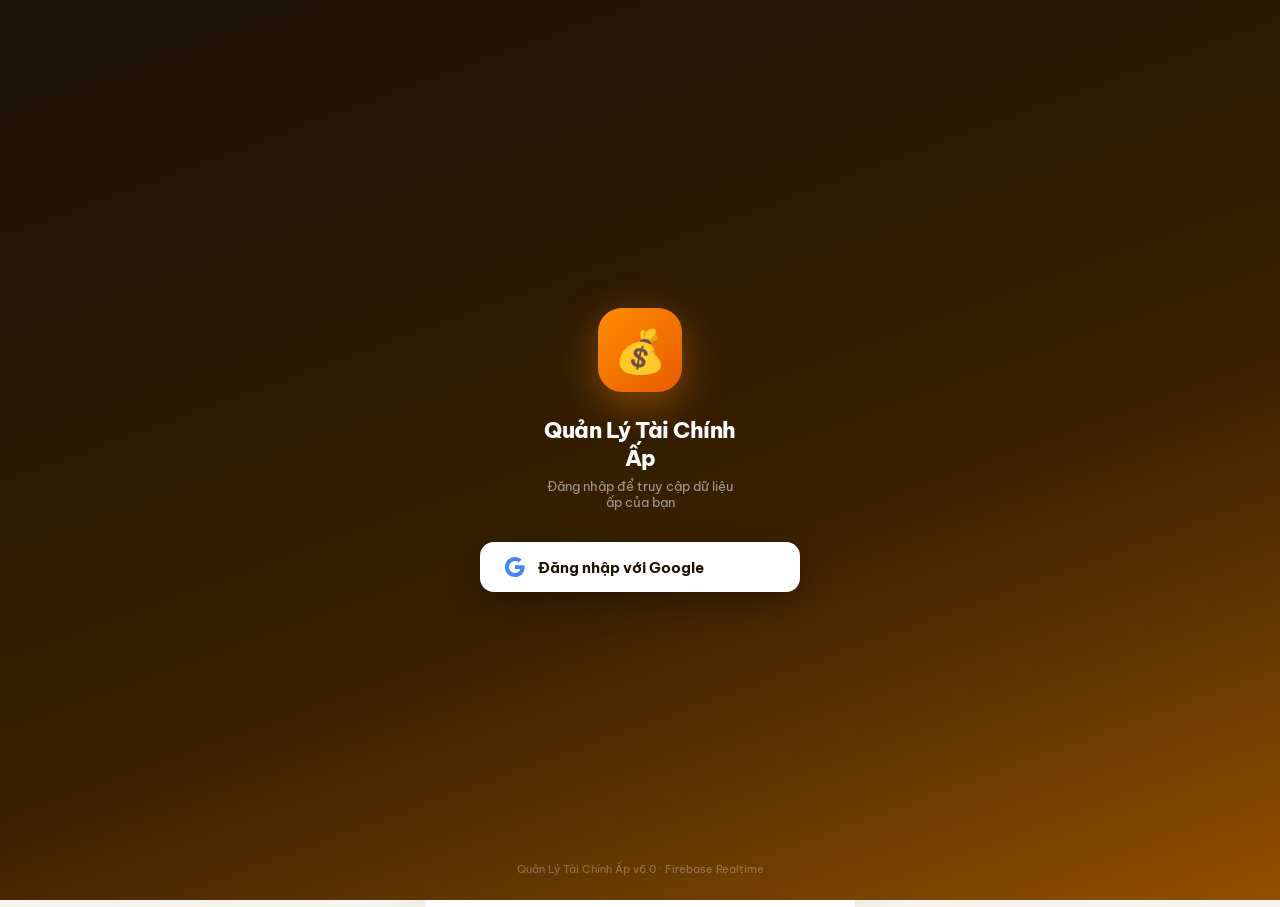
==== commit 9756245b: "Doi ten ung dung thanh Tai Chinh Ap" ====
--- a/index.html
+++ b/index.html
@@ -3,16 +3,16 @@
 <head>
 <meta charset="utf-8"/>
 <meta content="width=device-width, initial-scale=1.0, viewport-fit=cover" name="viewport"/>
-<title>Quản Lý Tài Chính Khu Phố</title>
+<title>Quản Lý Tài Chính Ấp</title>
 
 <!-- PWA META -->
 <meta name="theme-color" content="#FF8C00"/>
 <meta name="apple-mobile-web-app-capable" content="yes"/>
 <meta name="apple-mobile-web-app-status-bar-style" content="black-translucent"/>
-<meta name="apple-mobile-web-app-title" content="Tài Chính KP"/>
+<meta name="apple-mobile-web-app-title" content="Tài Chính Ấp"/>
 <meta name="mobile-web-app-capable" content="yes"/>
-<meta name="application-name" content="Tài Chính KP"/>
-<meta name="description" content="Ứng dụng quản lý tài chính khu phố – thu chi, báo cáo, đồng bộ đám mây Firebase, sao lưu JSON"/>
+<meta name="application-name" content="Tài Chính Ấp"/>
+<meta name="description" content="Ứng dụng quản lý tài chính ấp – thu chi, báo cáo, đồng bộ đám mây Firebase, sao lưu JSON"/>
 <link rel="manifest" href="./manifest.json" id="pwa-manifest"/>
 <!-- Icon tĩnh (dùng khi host HTTPS); bản blob được JS tiêm dự phòng cho file:// -->
 <link rel="apple-touch-icon" href="./icon-192.svg" id="apple-touch-icon"/>
@@ -40,8 +40,8 @@
   padding:32px 24px;
 ">
   <div style="width:84px;height:84px;border-radius:24px;background:linear-gradient(135deg,#FF8C00,#E65C00);display:flex;align-items:center;justify-content:center;font-size:42px;margin-bottom:24px;box-shadow:0 12px 40px rgba(255,140,0,0.4)">💰</div>
-  <h1 style="color:white;font-size:22px;font-weight:800;margin:0 0 6px;letter-spacing:-.5px;text-align:center">Quản Lý Tài Chính<br>Khu Phố</h1>
-  <p style="color:rgba(255,255,255,.55);font-size:13px;margin:0 0 32px;text-align:center">Đăng nhập để truy cập dữ liệu<br>khu phố của bạn</p>
+  <h1 style="color:white;font-size:22px;font-weight:800;margin:0 0 6px;letter-spacing:-.5px;text-align:center">Quản Lý Tài Chính<br>Ấp</h1>
+  <p style="color:rgba(255,255,255,.55);font-size:13px;margin:0 0 32px;text-align:center">Đăng nhập để truy cập dữ liệu<br>ấp của bạn</p>
   <button id="btn-google-login" onclick="signInWithGoogle()" style="
     display:flex;align-items:center;gap:12px;
     background:white;color:#1A1208;border:none;border-radius:14px;
@@ -58,7 +58,7 @@
   </div>
   <p id="login-error" style="color:#FF6B6B;font-size:12px;margin-top:16px;text-align:center;display:none"></p>
   <div style="position:absolute;bottom:24px;color:rgba(255,255,255,.3);font-size:11px;text-align:center">
-    Quản Lý Tài Chính Khu Phố v6.0 · Firebase Realtime
+    Quản Lý Tài Chính Ấp v6.0 · Firebase Realtime
   </div>
 </div>
 
@@ -515,7 +515,7 @@
         </div>
       </div>
       <div style="text-align:center; padding: 24px 16px; font-size:11px; color:var(--text-muted)">
-        Quản Lý Tài Chính Khu Phố v6.0<br>🔥 Firebase · PWA · Offline Ready
+        Quản Lý Tài Chính Ấp v6.0<br>🔥 Firebase · PWA · Offline Ready
       </div>
     </div>
   </main>
